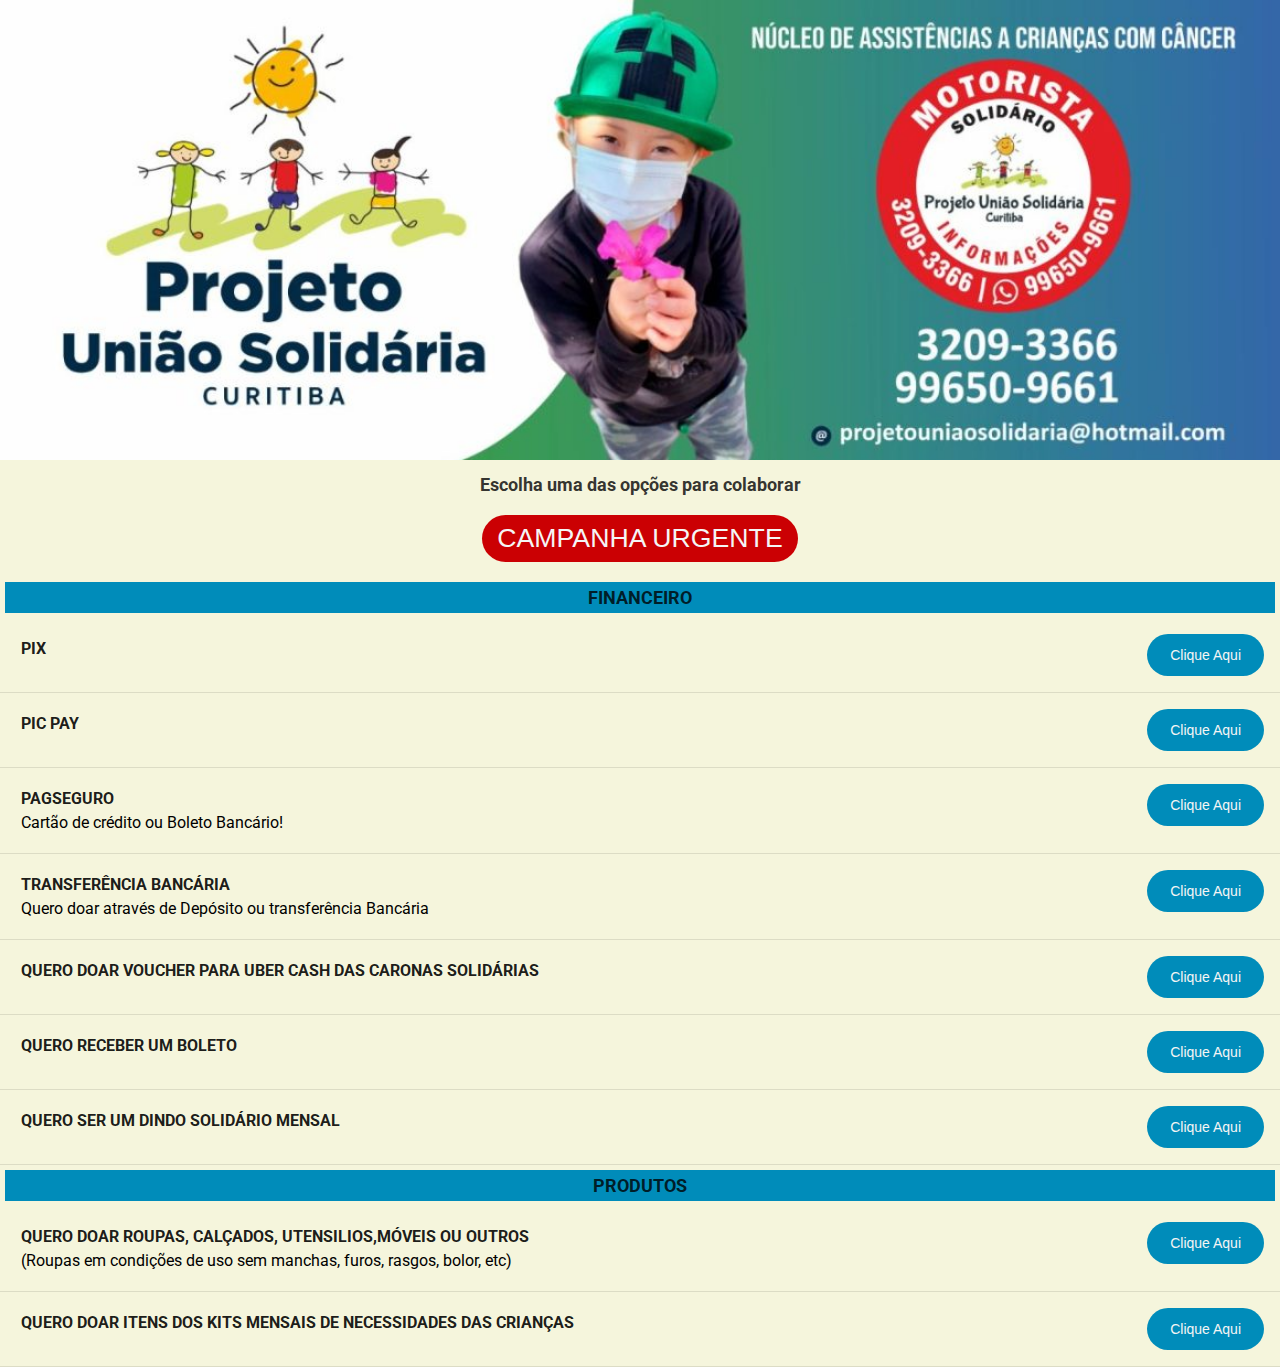
==== index.html @ 9bb56cfc "updatecampaign" ====
<!DOCTYPE html>
<html lang="pt-br">
  <head>

    <link rel="preconnect" href="https://fonts.googleapis.com"> 
    <link rel="preconnect" href="https://fonts.gstatic.com" crossorigin> 
    <link href="https://fonts.googleapis.com/css2?family=Roboto&family=Roboto+Serif:opsz,wght@8..144,700&display=swap" rel="stylesheet">
    <link href="./files/logofavifinal.jpeg" rel="shortcut icon" type="image/x-icon" />
    <meta charset="UTF-8">
    <meta name="viewport" content="width=device-width, initial-scale=1.0">
    <title>Projeto União Solidária</title>

		<link rel="stylesheet" href="./style.css">
  </head>

  <body>

    <header>
        <a href="https://uniaosolidariacuritiba.wordpress.com/" target="_blank">
      <img src="./files/logo.jpeg"></a>
      <p><strong>Escolha uma das opções para colaborar</strong></p>
    </header>

    <div class="campaignbutton">
      <button class="bcampaign">
        <a href="campaign.html" target="_blank">Campanha urgente</a>
      </button> 
    </div>

    <section class="menu">
          <h2>Financeiro</h2>

      <ul class="submenu">
            <li>
                  <div class="details">
                      <h3>PIX</h3>
                      <p>
                        
                      </p>
                  </div>
                  <button class="_link">
                      <a href="pix.html" target="_blank">Clique Aqui</a>
                  </button>                  
            </li>

            <li>
                  <div class="details">
                      <h3>pic pay</h3>
                      <p>

                      </p> 
                  </div>
                  <button class="_link">
                      <a href="https://app.picpay.com/payment?type=store&hash=Jp8SqC01WKRqRv3X" target="_blank">Clique Aqui</a>
                  </button>
            </li>

            <li>
                  <div class="details">
                      <h3>Pagseguro</h3>
                      <p>
                      Cartão de crédito ou Boleto Bancário! 
                      </p> 
                  </div>
                  <button class="_link">
                      <a href="https://pag.ae/7UnnTRsNN" target="_blank">Clique Aqui</button></a>
            <li>
                <div class="details">
                    <h3>Transferência Bancária</h3>
                    <p>
                      Quero doar através de Depósito ou transferência Bancária
                    </p> 
                </div>
                <button class="_link">
                    <a href="deposito.html" target="_blank">Clique Aqui</button></a>
            </li>
            <li>
              <div class="details">
                  <h3>Quero doar Voucher para Uber Cash das Caronas Solidárias</h3>
                  <p>

                  </p> 
              </div>
              <button class="_link">
                  <a href="https://pag.ae/7Y5Z7xrG6" target="_blank">Clique Aqui</button></a>
            </li>
            <li>
              <div class="details">
                <h3>Quero receber um boleto</h3>
                <p>

                </p> 
              </div>
                <button class="_link">
                  <a href="https://wa.link/b8mkf3" target="_blank">Clique Aqui</button></a>
                
            </li>
            <li>
              <div class="details">
                <h3>Quero ser um Dindo Solidário mensal</h3>
                <p>

                </p> 
              </div>
              <button class="_link">
                <a href="https://forms.gle/vmNHnCgBFUQXrAe69" target="_blank">Clique Aqui</button></a>
            </li>
      </ul>
    </section>

    <section class="menu">
        <h2>Produtos</h2>

      <ul class="submenu">
            <li>
              <div class="details">
                  <h3>Quero doar roupas, calçados, utensilios,móveis ou outros</h3>
                  <p>
                    (Roupas em condições de uso sem manchas, furos, rasgos, bolor, etc)
                  </p> 
              </div>
              <button class="_link">
                  <a href="https://wa.link/5piwbi" target="_blank">Clique Aqui</button></a>
            </li>

            <li>
              <div class="details">
                  <h3>Quero doar itens dos kits mensais de necessidades das crianças</h3>
                  <p>

                  </p> 
              </div>
              <button class="_link">
                  <a href="https://wa.link/s4eked" target="_blank">Clique Aqui</button></a>
            </li>
      </ul>
    </section>

  </body>
</html>
---- style.css ----
* {
  padding: 0;
  margin: 0;
}

body {
    background-color: #f5f5dc;
    font-family: 'Roboto', sans-serif;
}
header img {
    width: 100%;
}
header p {
    color: rgba(0, 0, 0, 0.8);
    text-align: center;
    font-size: 18px;
    margin: 10px;
}

/*Botão Campaign urgente*/

.campaignbutton {
 text-align: center;
 margin: 20px;

}
.campaignbutton a{
   text-decoration: none;
   text-transform: uppercase;
   font-size: 2em;
   color: whitesmoke;
   text-align: center;
   animation: animate 2s linear infinite;

 } 
  
 @keyframes animate{
   0%{
     opacity: 0;
   }
   50%{
     opacity: 1;
   }
   100%{
     opacity: 0;
   }
 }
 
.bcampaign {
padding: 8px 15px;
border-radius: 26px;
border: none;
background-color: #cb0003;

}

.bcampaign:hover {
background-color: #4CAF50; 
transition-duration: 0.4s;

}

/*Fonts*/

h1, h2, h3 {
    color: rgba(0, 0, 0, 0.9);
    text-transform: uppercase;
        
}

/*Menu principal*/
.menu h2 {
    background-color: #008CBA;
    text-align: center;
    font-size: 18px;
    margin: 5px;
    padding: 5px;
    color: rgba(0, 0, 0, 0.8) ;

}

.menu h3 {
  font-size: 16px;
  margin-bottom: 5px;
}
/* Listas*/
ul li {
    display: flex;
    justify-content: space-between;
    padding: 16px;
    border-bottom: 1px solid rgba(0, 0, 0, 0.1)

}
/* paragrafos da lista*/
.details{
  padding: 5px;

}

/*botão clique lista*/
._link {
  background-color: #008CBA; 
  border: none;
  padding: 13px 23px;
  border-radius: 26px;
  align-self: flex-start;

}
.submenu button a {
  text-decoration: none;
  font-size: 14px;
  color: whitesmoke;
  white-space: nowrap;
  
}
._link:hover {
  background-color: #4CAF50; 
  transition-duration: 0.4s;

}
/* CAMPAIGN VIDEO*/
.campaignvid {
  display: flex;
  background-color: #f5f5dc;
  flex-direction: column;

}

.campaigndescription {
  font-size: 16px;
  color: rgba(0, 0, 0, 0.9);
  padding: 16px;
 
}

/* BUTTOM CAMPAIGN*/
.buttoncampaignaj {
  text-align: center;
  margin: 20px;
 
}
 .buttoncampaignaj a{
    text-decoration: none;
    text-transform: uppercase;
    font-size: 2em;
    color: whitesmoke;
    text-align: center;
    animation: animate 2s linear infinite;
 
} 
   
  @keyframes animate{
    0%{
      opacity: 0;
    }
    50%{
      opacity: 1;
    }
    100%{
      opacity: 0;
    }
}
  
.campaignvid h2 {
  text-align: center;
  font-family:'Courier New', Courier, monospace, bold;
  font-size: 30px;
}
 .buttoncampaignaj {
 padding: 8px 15px;
 border-radius: 26px;
 border: none;
 background-color: #008CBA;
 
}
 
 .buttoncampaignaj:hover {
 background-color: #4CAF50; 
 transition-duration: 0.4s;
 
}
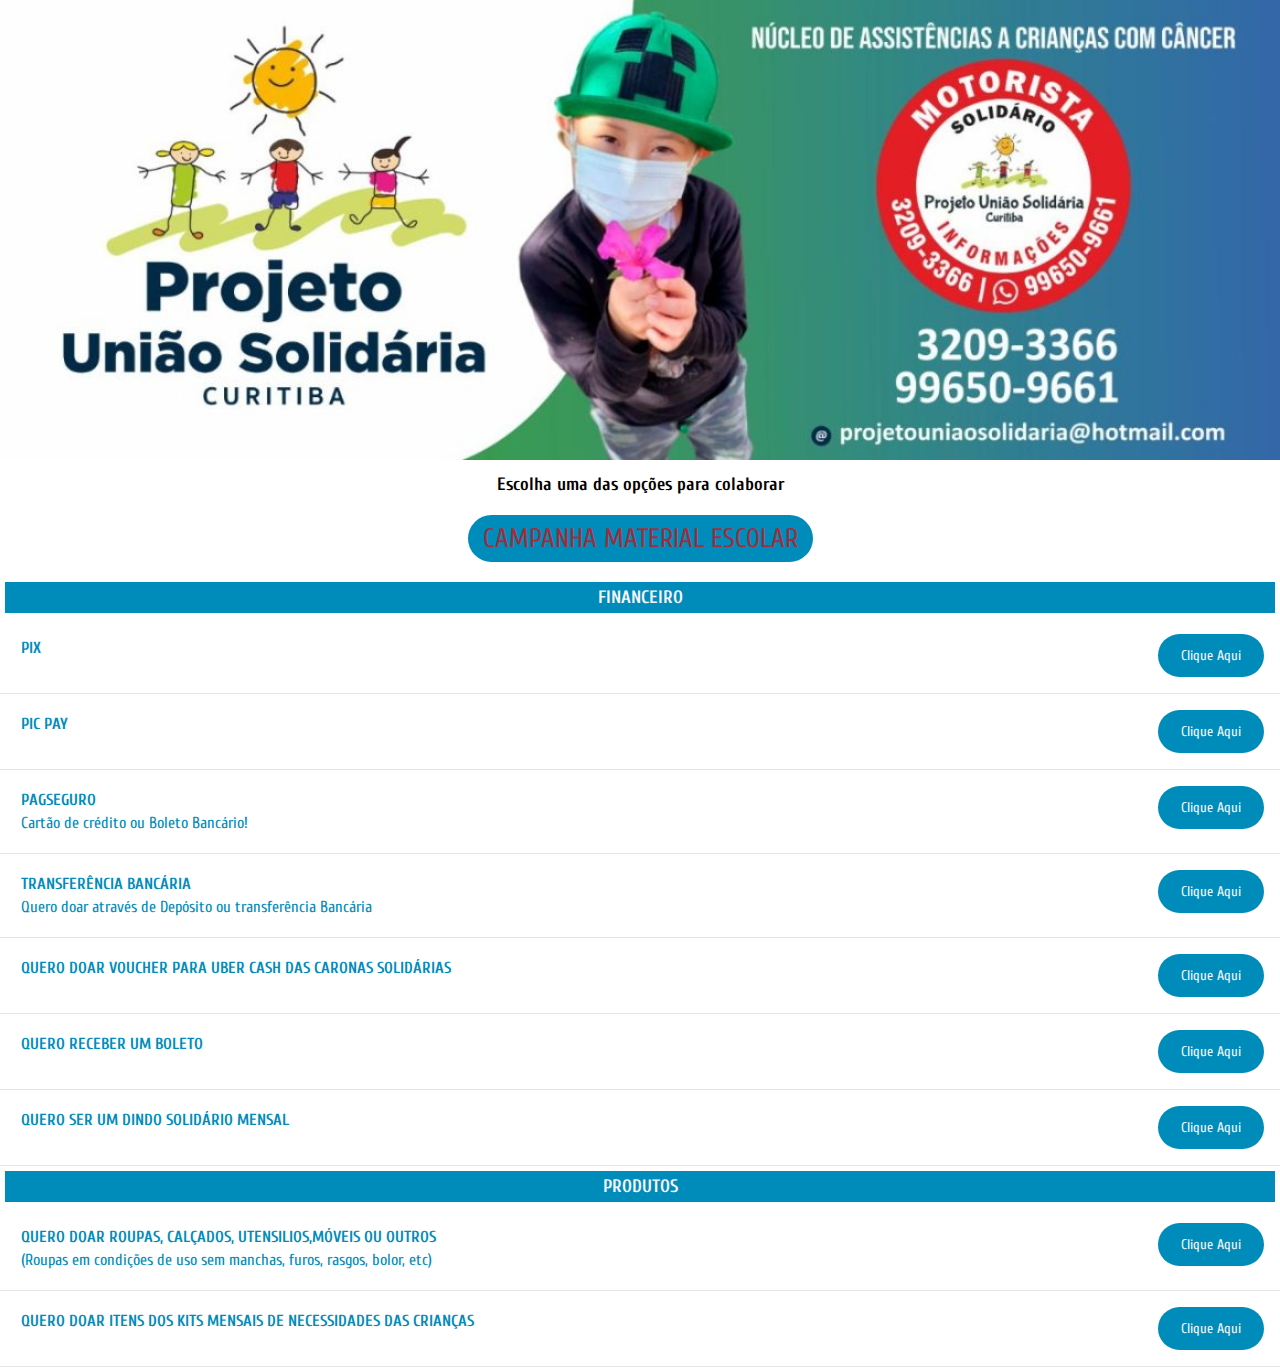
==== commit 04a33997: "update2023" ====
--- a/index.html
+++ b/index.html
@@ -1,140 +1,143 @@
 <!DOCTYPE html>
 <html lang="pt-br">
-  <head>
 
-    <link rel="preconnect" href="https://fonts.googleapis.com"> 
-    <link rel="preconnect" href="https://fonts.gstatic.com" crossorigin> 
-    <link href="https://fonts.googleapis.com/css2?family=Roboto&family=Roboto+Serif:opsz,wght@8..144,700&display=swap" rel="stylesheet">
-    <link href="./files/logofavifinal.jpeg" rel="shortcut icon" type="image/x-icon" />
-    <meta charset="UTF-8">
-    <meta name="viewport" content="width=device-width, initial-scale=1.0">
-    <title>Projeto União Solidária</title>
+<head>
 
-		<link rel="stylesheet" href="./style.css">
-  </head>
+  <link rel="preconnect" href="https://fonts.googleapis.com">
+  <link rel="preconnect" href="https://fonts.gstatic.com" crossorigin>
+  <link href="https://fonts.googleapis.com/css2?family=Roboto&family=Roboto+Serif:opsz,wght@8..144,700&display=swap"
+    rel="stylesheet">
+  <link href="./files/logofavifinal.jpeg" rel="shortcut icon" type="image/x-icon" />
+  <meta charset="UTF-8">
+  <meta name="viewport" content="width=device-width, initial-scale=1.0">
+  <title>Projeto União Solidária</title>
 
-  <body>
+  <link rel="stylesheet" href="./style.css">
+</head>
 
-    <header>
-        <a href="https://uniaosolidariacuritiba.wordpress.com/" target="_blank">
+<body>
+
+  <header>
+    <a href="https://uniaosolidariacuritiba.wordpress.com/" target="_blank">
       <img src="./files/logo.jpeg"></a>
-      <p><strong>Escolha uma das opções para colaborar</strong></p>
-    </header>
+    <p><strong>Escolha uma das opções para colaborar</strong></p>
+  </header>
 
-    <div class="campaignbutton">
-      <button class="bcampaign">
-        <a href="campaign.html" target="_blank">Campanha urgente</a>
-      </button> 
-    </div>
+<div class="campaignbutton">
+  <button class="bcampaign">
+    <a href="campaign.html" target="_blank">Campanha Material Escolar</a>
+  </button>
+</div>
 
-    <section class="menu">
-          <h2>Financeiro</h2>
+  <section class="menu">
+    <h2>Financeiro</h2>
 
-      <ul class="submenu">
-            <li>
-                  <div class="details">
-                      <h3>PIX</h3>
-                      <p>
-                        
-                      </p>
-                  </div>
-                  <button class="_link">
-                      <a href="pix.html" target="_blank">Clique Aqui</a>
-                  </button>                  
-            </li>
+    <ul class="submenu">
+      <li>
+        <div class="details">
+          <h3>PIX</h3>
+          <p>
 
-            <li>
-                  <div class="details">
-                      <h3>pic pay</h3>
-                      <p>
+          </p>
+        </div>
+        <button class="_link">
+          <a href="pix.html" target="_blank">Clique Aqui</a>
+        </button>
+      </li>
 
-                      </p> 
-                  </div>
-                  <button class="_link">
-                      <a href="https://app.picpay.com/payment?type=store&hash=Jp8SqC01WKRqRv3X" target="_blank">Clique Aqui</a>
-                  </button>
-            </li>
+      <li>
+        <div class="details">
+          <h3>pic pay</h3>
+          <p>
 
-            <li>
-                  <div class="details">
-                      <h3>Pagseguro</h3>
-                      <p>
-                      Cartão de crédito ou Boleto Bancário! 
-                      </p> 
-                  </div>
-                  <button class="_link">
-                      <a href="https://pag.ae/7UnnTRsNN" target="_blank">Clique Aqui</button></a>
-            <li>
-                <div class="details">
-                    <h3>Transferência Bancária</h3>
-                    <p>
-                      Quero doar através de Depósito ou transferência Bancária
-                    </p> 
-                </div>
-                <button class="_link">
-                    <a href="deposito.html" target="_blank">Clique Aqui</button></a>
-            </li>
-            <li>
-              <div class="details">
-                  <h3>Quero doar Voucher para Uber Cash das Caronas Solidárias</h3>
-                  <p>
+          </p>
+        </div>
+        <button class="_link">
+          <a href="https://app.picpay.com/payment?type=store&hash=Jp8SqC01WKRqRv3X" target="_blank">Clique Aqui</a>
+        </button>
+      </li>
 
-                  </p> 
-              </div>
-              <button class="_link">
-                  <a href="https://pag.ae/7Y5Z7xrG6" target="_blank">Clique Aqui</button></a>
-            </li>
-            <li>
-              <div class="details">
-                <h3>Quero receber um boleto</h3>
-                <p>
+      <li>
+        <div class="details">
+          <h3>Pagseguro</h3>
+          <p>
+            Cartão de crédito ou Boleto Bancário!
+          </p>
+        </div>
+        <button class="_link">
+          <a href="https://pag.ae/7UnnTRsNN" target="_blank">Clique Aqui</button></a>
+      <li>
+        <div class="details">
+          <h3>Transferência Bancária</h3>
+          <p>
+            Quero doar através de Depósito ou transferência Bancária
+          </p>
+        </div>
+        <button class="_link">
+          <a href="deposito.html" target="_blank">Clique Aqui</button></a>
+      </li>
+      <li>
+        <div class="details">
+          <h3>Quero doar Voucher para Uber Cash das Caronas Solidárias</h3>
+          <p>
 
-                </p> 
-              </div>
-                <button class="_link">
-                  <a href="https://wa.link/b8mkf3" target="_blank">Clique Aqui</button></a>
-                
-            </li>
-            <li>
-              <div class="details">
-                <h3>Quero ser um Dindo Solidário mensal</h3>
-                <p>
+          </p>
+        </div>
+        <button class="_link">
+          <a href="https://pag.ae/7Y5Z7xrG6" target="_blank">Clique Aqui</button></a>
+      </li>
+      <li>
+        <div class="details">
+          <h3>Quero receber um boleto</h3>
+          <p>
 
-                </p> 
-              </div>
-              <button class="_link">
-                <a href="https://forms.gle/vmNHnCgBFUQXrAe69" target="_blank">Clique Aqui</button></a>
-            </li>
-      </ul>
-    </section>
+          </p>
+        </div>
+        <button class="_link">
+          <a href="https://wa.link/b8mkf3" target="_blank">Clique Aqui</button></a>
 
-    <section class="menu">
-        <h2>Produtos</h2>
+      </li>
+      <li>
+        <div class="details">
+          <h3>Quero ser um Dindo Solidário mensal</h3>
+          <p>
 
-      <ul class="submenu">
-            <li>
-              <div class="details">
-                  <h3>Quero doar roupas, calçados, utensilios,móveis ou outros</h3>
-                  <p>
-                    (Roupas em condições de uso sem manchas, furos, rasgos, bolor, etc)
-                  </p> 
-              </div>
-              <button class="_link">
-                  <a href="https://wa.link/5piwbi" target="_blank">Clique Aqui</button></a>
-            </li>
+          </p>
+        </div>
+        <button class="_link">
+          <a href="https://forms.gle/vmNHnCgBFUQXrAe69" target="_blank">Clique Aqui</button></a>
+      </li>
+    </ul>
+  </section>
 
-            <li>
-              <div class="details">
-                  <h3>Quero doar itens dos kits mensais de necessidades das crianças</h3>
-                  <p>
+  <section class="menu">
+    <h2>Produtos</h2>
 
-                  </p> 
-              </div>
-              <button class="_link">
-                  <a href="https://wa.link/s4eked" target="_blank">Clique Aqui</button></a>
-            </li>
-      </ul>
-    </section>
+    <ul class="submenu">
+      <li>
+        <div class="details">
+          <h3>Quero doar roupas, calçados, utensilios,móveis ou outros</h3>
+          <p>
+            (Roupas em condições de uso sem manchas, furos, rasgos, bolor, etc)
+          </p>
+        </div>
+        <button class="_link">
+          <a href="https://wa.link/5piwbi" target="_blank">Clique Aqui</button></a>
+      </li>
 
-  </body>
+      <li>
+        <div class="details">
+          <h3>Quero doar itens dos kits mensais de necessidades das crianças</h3>
+          <p>
+
+          </p>
+        </div>
+        <button class="_link">
+          <a href="https://wa.link/s4eked" target="_blank">Clique Aqui</button></a>
+      </li>
+    </ul>
+  </section>
+
+</body>
+
 </html>--- a/style.css
+++ b/style.css
@@ -1,183 +1,196 @@
+@import url('https://fonts.googleapis.com/css2?family=Courgette&display=swap');
+@import url('https://fonts.googleapis.com/css2?family=Indie+Flower&display=swap');
+@import url('https://fonts.googleapis.com/css2?family=Cuprum:wght@500&display=swap');
 * {
   padding: 0;
   margin: 0;
 }
+@keyframes animate {
+  0% {
+    opacity: 0;
+  }
+
+  50% {
+    opacity: 1;
+  }
+
+  100% {
+    opacity: 0;
+  }
+}
 
 body {
-    background-color: #f5f5dc;
-    font-family: 'Roboto', sans-serif;
+  /*  background-color: #f5f5dc;*/
+  background-repeat: no-repeat;
+  background-size: cover;
+  width: 100%;
 }
+
 header img {
-    width: 100%;
+  width: 100%;
 }
+
 header p {
-    color: rgba(0, 0, 0, 0.8);
-    text-align: center;
-    font-size: 18px;
-    margin: 10px;
+  color: black;
+  text-align: center;
+  font-size: 18px;
+  margin: 10px;
+  font-family: 'Cuprum', sans-serif;
 }
 
 /*Botão Campaign urgente*/
 
 .campaignbutton {
- text-align: center;
- margin: 20px;
+  text-align: center;
+  margin: 20px;
+}
 
+.campaignbutton a {
+  text-decoration: none;
+  text-transform: uppercase;
+  font-size: 2em;
+  color: rgba(219, 10, 10, 0.73);
+  text-align: center;
+  animation: animate 2s linear infinite;
+  font-family: 'Cuprum', sans-serif;
 }
-.campaignbutton a{
-   text-decoration: none;
-   text-transform: uppercase;
-   font-size: 2em;
-   color: whitesmoke;
-   text-align: center;
-   animation: animate 2s linear infinite;
 
- } 
-  
- @keyframes animate{
-   0%{
-     opacity: 0;
-   }
-   50%{
-     opacity: 1;
-   }
-   100%{
-     opacity: 0;
-   }
- }
- 
 .bcampaign {
-padding: 8px 15px;
-border-radius: 26px;
-border: none;
-background-color: #cb0003;
-
+  padding: 8px 15px;
+  border-radius: 26px;
+  border: none;
+  background-color: #008cba;
 }
 
 .bcampaign:hover {
-background-color: #4CAF50; 
-transition-duration: 0.4s;
-
+  background-color: #cbf305;
+  transition-duration: 0.4s;
 }
 
 /*Fonts*/
 
-h1, h2, h3 {
-    color: rgba(0, 0, 0, 0.9);
-    text-transform: uppercase;
-        
+h1,
+h2,
+h3 {
+  color: #008cba;
+  text-transform: uppercase;
+  font-family: 'Cuprum', sans-serif;
 }
 
 /*Menu principal*/
 .menu h2 {
-    background-color: #008CBA;
-    text-align: center;
-    font-size: 18px;
-    margin: 5px;
-    padding: 5px;
-    color: rgba(0, 0, 0, 0.8) ;
-
+  background-color: #008cba;
+  text-align: center;
+  font-size: 18px;
+  margin: 5px;
+  padding: 5px;
+  color: whitesmoke;
+  font-family: 'Cuprum', sans-serif;
 }
 
 .menu h3 {
   font-size: 16px;
   margin-bottom: 5px;
+  font-family: 'Cuprum', sans-serif;
 }
+
 /* Listas*/
 ul li {
-    display: flex;
-    justify-content: space-between;
-    padding: 16px;
-    border-bottom: 1px solid rgba(0, 0, 0, 0.1)
+  display: flex;
+  justify-content: space-between;
+  padding: 16px;
+  border-bottom: 1px solid rgba(0, 0, 0, 0.1);
+}
 
-}
 /* paragrafos da lista*/
-.details{
+.details {
   padding: 5px;
-
+  color: #008cba;
+  font-family: 'Cuprum', sans-serif;
 }
 
 /*botão clique lista*/
 ._link {
-  background-color: #008CBA; 
+  background-color: #008cba;
   border: none;
   padding: 13px 23px;
   border-radius: 26px;
   align-self: flex-start;
+}
 
-}
 .submenu button a {
   text-decoration: none;
   font-size: 14px;
   color: whitesmoke;
   white-space: nowrap;
-  
+  font-family: 'Cuprum', sans-serif;
 }
+
 ._link:hover {
-  background-color: #4CAF50; 
+  background-color: #cbf305;
   transition-duration: 0.4s;
+}
 
-}
-/* CAMPAIGN VIDEO*/
+/* CAMPAIGN*/
+
 .campaignvid {
   display: flex;
-  background-color: #f5f5dc;
   flex-direction: column;
+  align-items: center;
+}
 
+.buttoncampaignaj {
+  padding: 8px 15px;
+  border-radius: 26px;
+  border: none;
+  background-color: #008cba;
+  margin: 20px;
+}
+
+.buttoncampaignaj a {
+  text-decoration: none;
+  text-transform: uppercase;
+  font-size: 2em;
+  color: whitesmoke;
+  animation: animate 3s linear infinite;
+}
+
+.buttoncampaignaj:hover {
+  background-color: #008cba;
+  transition-duration: 0.4s;
+}
+
+.titlecampaing {
+  text-align: center;
+  color: rgba(0, 0, 0, 0.9);
 }
 
 .campaigndescription {
   font-size: 16px;
-  color: rgba(0, 0, 0, 0.9);
+  color: rgba(0, 0, 0, 0.8);
   padding: 16px;
- 
+  text-align: center;
+  justify-content: space-between;
 }
-
-/* BUTTOM CAMPAIGN*/
-.buttoncampaignaj {
+.botaocomprov {
+  background-color: #008cba;
+  border: none;
+  padding: 13px 23px;
+  border-radius: 26px;
+}
+.botaocomprov:hover {
+  background-color: #cbf305;
+  transition-duration: 0.4s;
+}
+.botaocomprov a {
+  text-decoration: none;
+  font-size: 14px;
+  color: whitesmoke;
+  white-space: nowrap;
+  font-family: 'Cuprum', sans-serif;
+}
+._pix {
+  color: black;
+  padding: 20px;
   text-align: center;
-  margin: 20px;
- 
 }
- .buttoncampaignaj a{
-    text-decoration: none;
-    text-transform: uppercase;
-    font-size: 2em;
-    color: whitesmoke;
-    text-align: center;
-    animation: animate 2s linear infinite;
- 
-} 
-   
-  @keyframes animate{
-    0%{
-      opacity: 0;
-    }
-    50%{
-      opacity: 1;
-    }
-    100%{
-      opacity: 0;
-    }
-}
-  
-.campaignvid h2 {
-  text-align: center;
-  font-family:'Courier New', Courier, monospace, bold;
-  font-size: 30px;
-}
- .buttoncampaignaj {
- padding: 8px 15px;
- border-radius: 26px;
- border: none;
- background-color: #008CBA;
- 
-}
- 
- .buttoncampaignaj:hover {
- background-color: #4CAF50; 
- transition-duration: 0.4s;
- 
-}
-
-
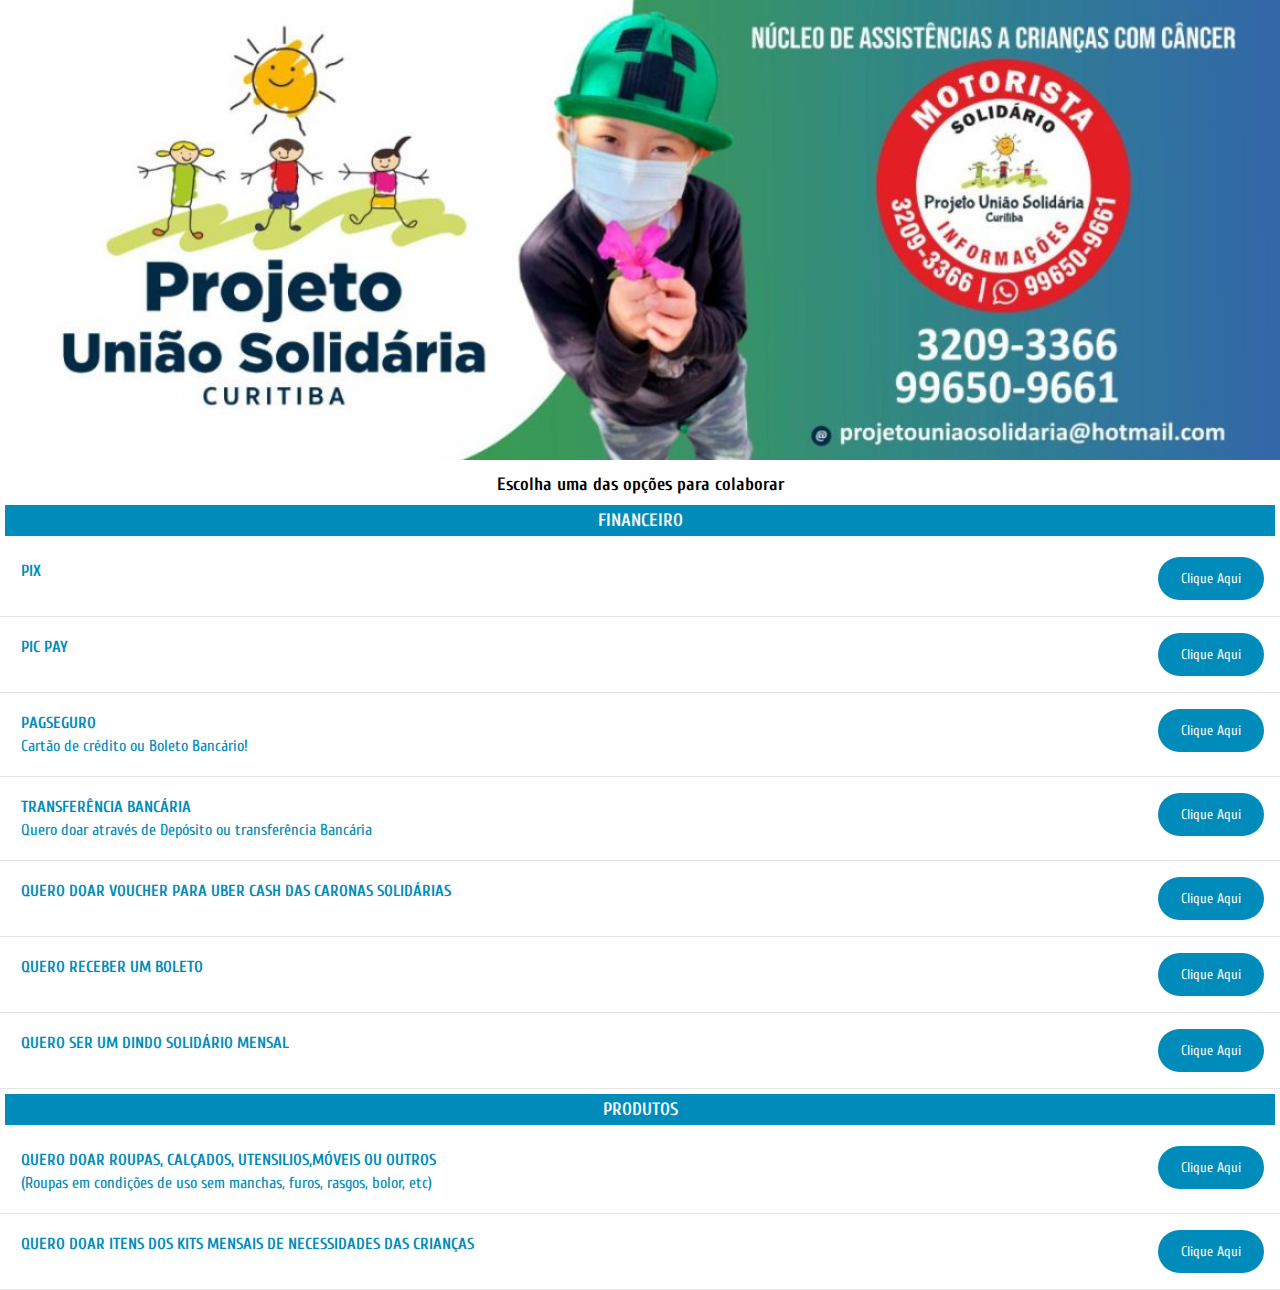
==== commit b5f38075: "atualizacaodindo" ====
--- a/index.html
+++ b/index.html
@@ -22,12 +22,6 @@
       <img src="./files/logo.jpeg"></a>
     <p><strong>Escolha uma das opções para colaborar</strong></p>
   </header>
-
-<div class="campaignbutton">
-  <button class="bcampaign">
-    <a href="campaign.html" target="_blank">Campanha Material Escolar</a>
-  </button>
-</div>
 
   <section class="menu">
     <h2>Financeiro</h2>
@@ -105,7 +99,7 @@
           </p>
         </div>
         <button class="_link">
-          <a href="https://forms.gle/vmNHnCgBFUQXrAe69" target="_blank">Clique Aqui</button></a>
+          <a href="https://forms.gle/PF1Y8zQdhy3Cw4Wv6" target="_blank">Clique Aqui</button></a>
       </li>
     </ul>
   </section>
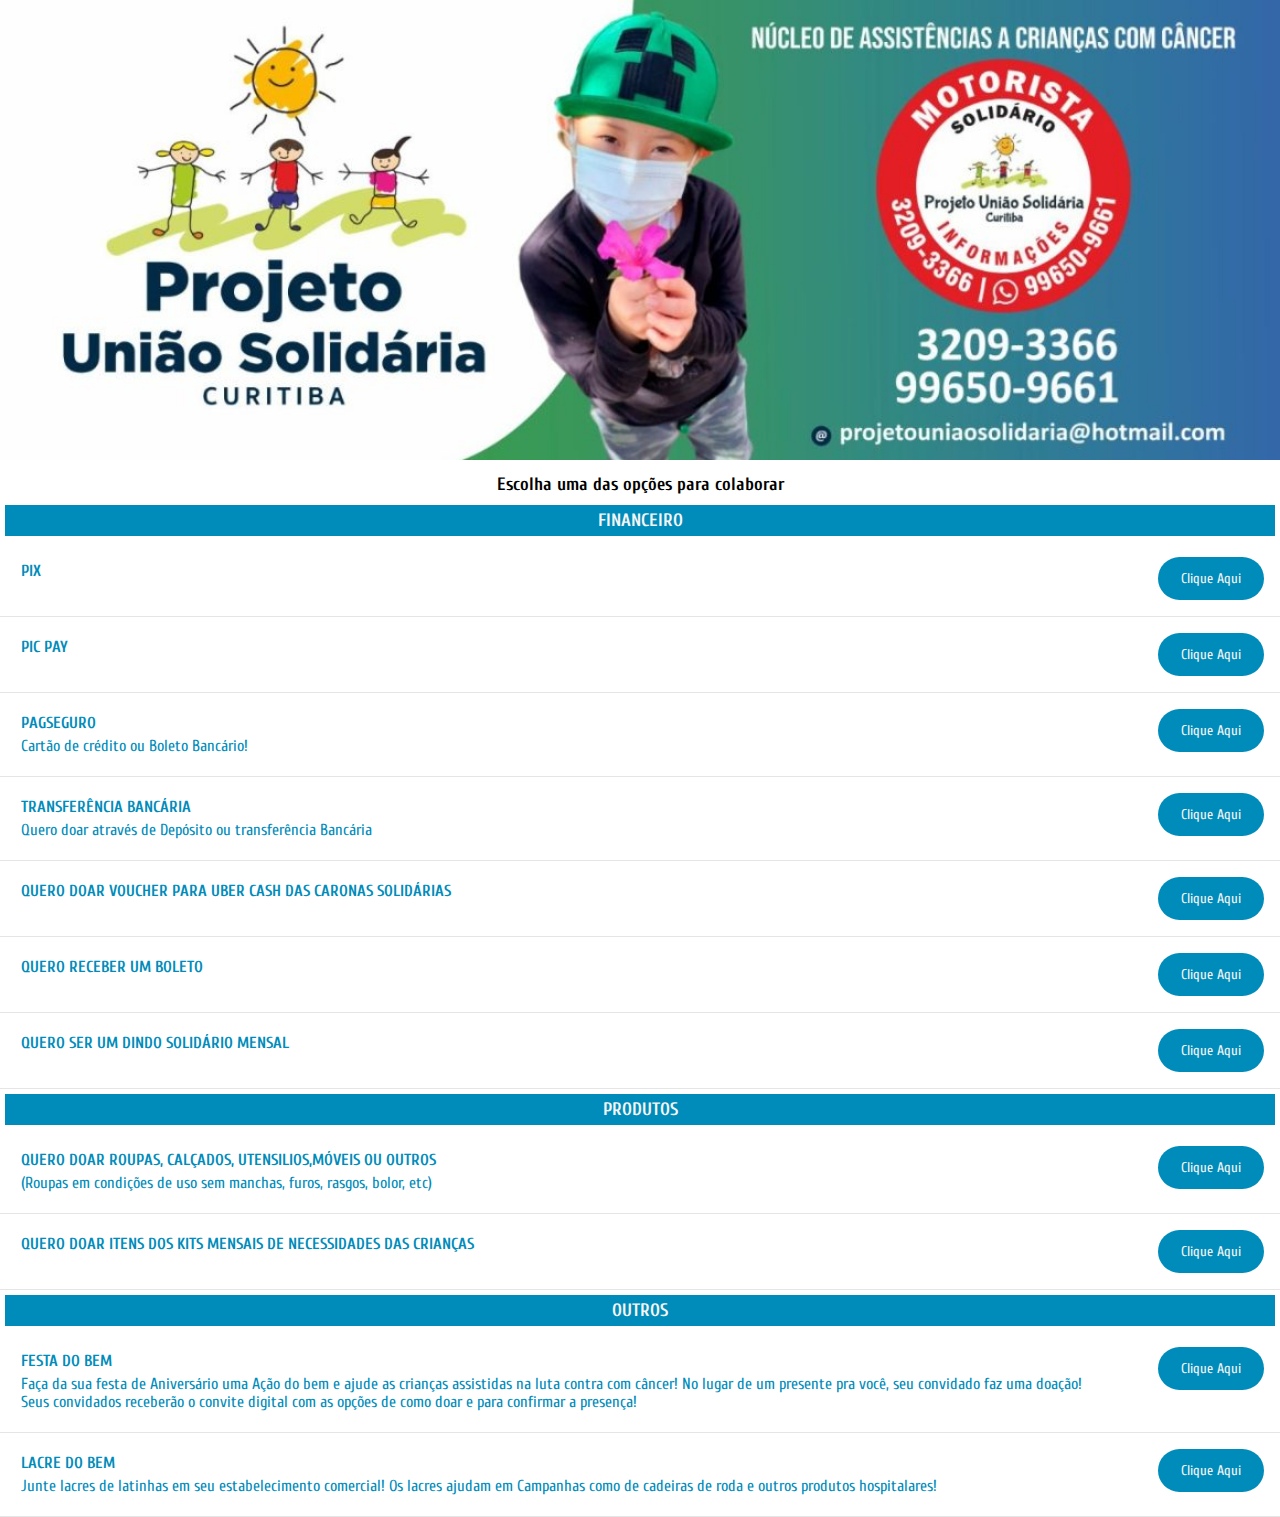
==== commit 9ff65739: "atualizaroutros" ====
--- a/index.html
+++ b/index.html
@@ -131,6 +131,33 @@
       </li>
     </ul>
   </section>
+  <section class="menu">
+    <h2>Outros</h2>
+
+    <ul class="submenu">
+      <li>
+        <div class="details">
+          <h3>FESTA DO BEM</h3>
+          <p>
+            Faça da sua festa de Aniversário uma Ação do bem e ajude as crianças assistidas na luta contra com câncer! No lugar de um presente pra você, seu convidado faz uma doação! <br>Seus convidados receberão o convite digital com as opções de como doar e para confirmar a presença!
+          </p>
+        </div>
+        <button class="_link">
+          <a href="https://wa.link/vqloq9" target="_blank">Clique Aqui</button></a>
+      </li>
+
+      <li>
+        <div class="details">
+          <h3>LACRE DO BEM</h3>
+          <p>
+            Junte lacres de latinhas em seu estabelecimento comercial! Os lacres ajudam em Campanhas como de cadeiras de roda e outros produtos hospitalares!
+          </p>
+        </div>
+        <button class="_link">
+          <a href="https://wa.link/007w19" target="_blank">Clique Aqui</button></a>
+      </li>
+    </ul>
+  </section>
 
 </body>
 
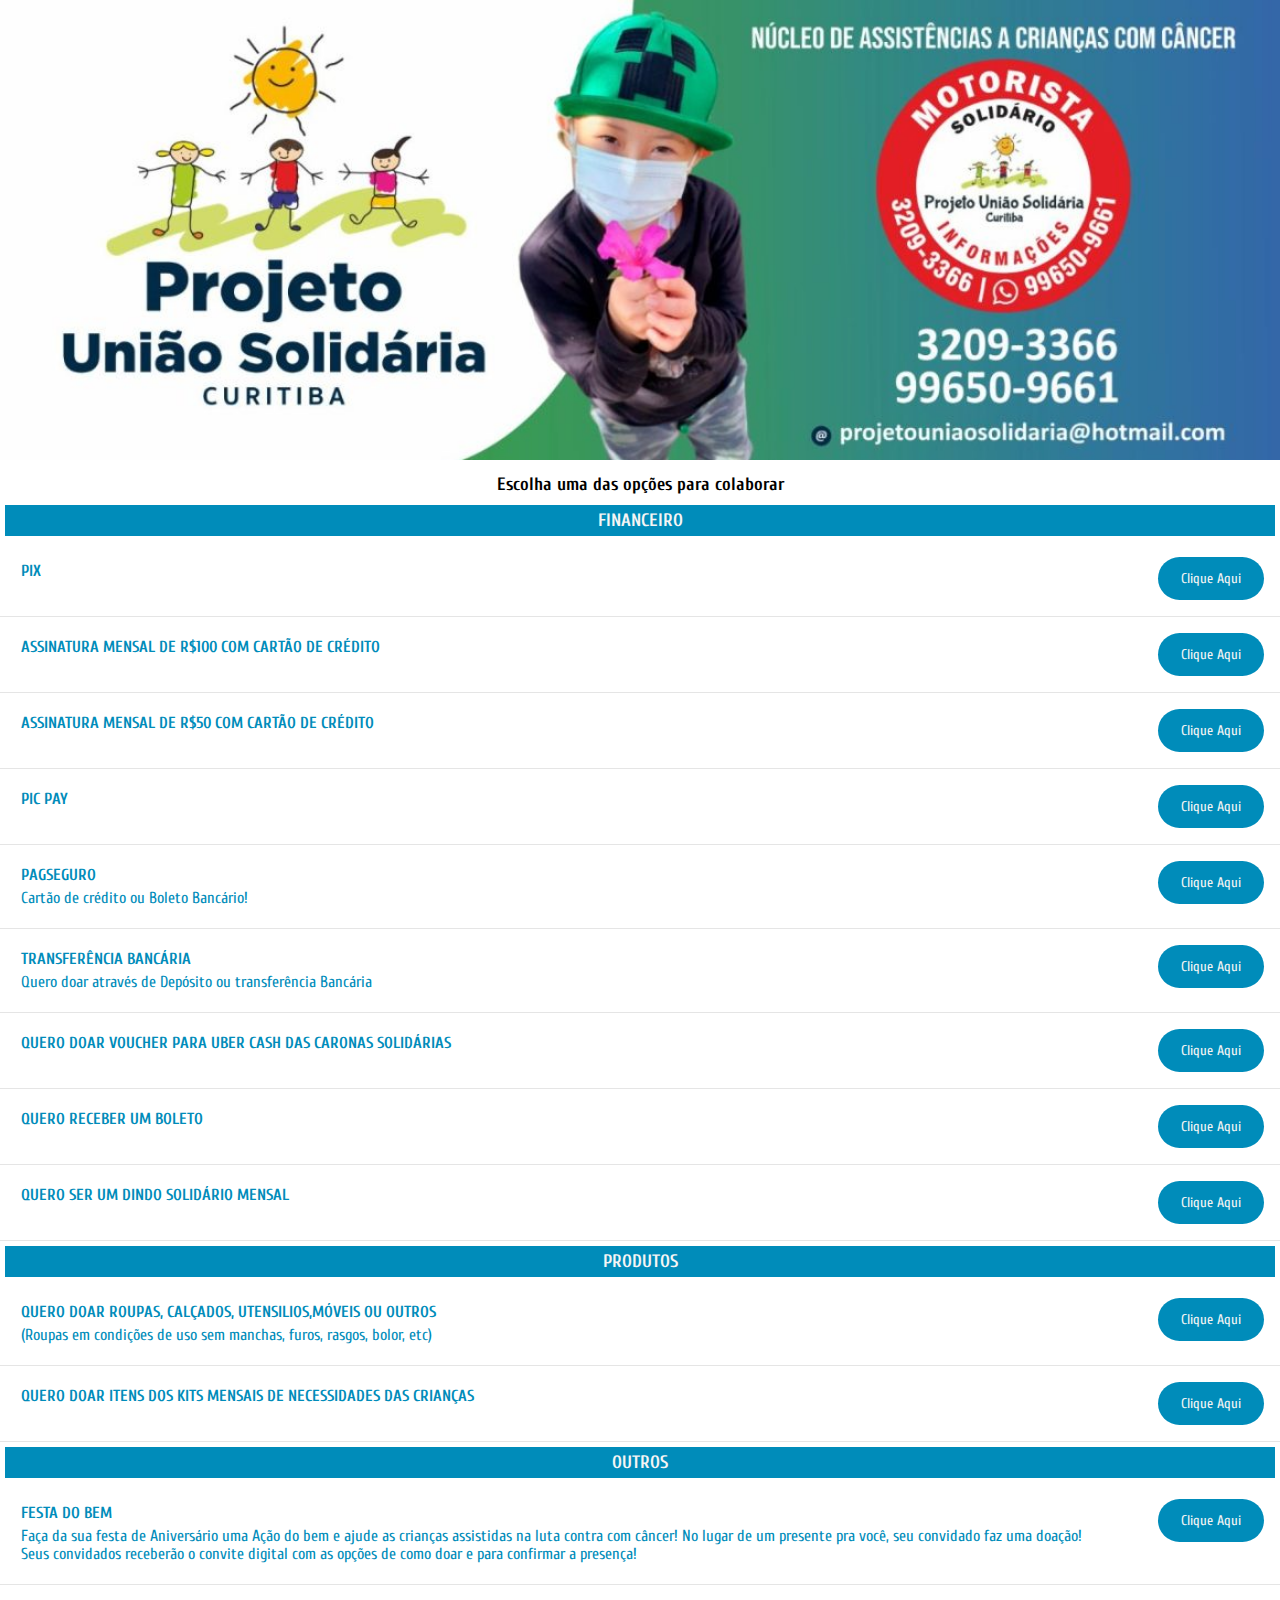
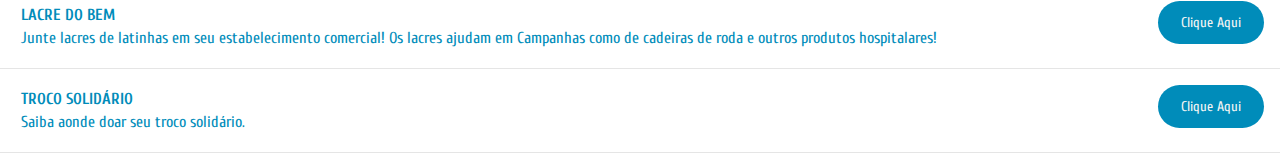
==== commit e40bed61: "updateqr" ====
--- a/index.html
+++ b/index.html
@@ -1,164 +1,198 @@
 <!DOCTYPE html>
 <html lang="pt-br">
+  <head>
+    <link rel="preconnect" href="https://fonts.googleapis.com" />
+    <link rel="preconnect" href="https://fonts.gstatic.com" crossorigin />
+    <link
+      href="https://fonts.googleapis.com/css2?family=Roboto&family=Roboto+Serif:opsz,wght@8..144,700&display=swap"
+      rel="stylesheet"
+    />
+    <link
+      href="./files/logofavifinal.jpeg"
+      rel="shortcut icon"
+      type="image/x-icon"
+    />
+    <meta charset="UTF-8" />
+    <meta name="viewport" content="width=device-width, initial-scale=1.0" />
+    <title>Projeto União Solidária</title>
 
-<head>
+    <link rel="stylesheet" href="./style.css" />
+  </head>
 
-  <link rel="preconnect" href="https://fonts.googleapis.com">
-  <link rel="preconnect" href="https://fonts.gstatic.com" crossorigin>
-  <link href="https://fonts.googleapis.com/css2?family=Roboto&family=Roboto+Serif:opsz,wght@8..144,700&display=swap"
-    rel="stylesheet">
-  <link href="./files/logofavifinal.jpeg" rel="shortcut icon" type="image/x-icon" />
-  <meta charset="UTF-8">
-  <meta name="viewport" content="width=device-width, initial-scale=1.0">
-  <title>Projeto União Solidária</title>
+  <body>
+    <header>
+      <a href="https://uniaosolidariacuritiba.wordpress.com/" target="_blank">
+        <img src="./files/logo.jpeg"
+      /></a>
+      <p><strong>Escolha uma das opções para colaborar</strong></p>
+    </header>
 
-  <link rel="stylesheet" href="./style.css">
-</head>
+    <section class="menu">
+      <h2>Financeiro</h2>
 
-<body>
+      <ul class="submenu">
+        <li>
+          <div class="details">
+            <h3>PIX</h3>
+            <p></p>
+          </div>
+          <button class="_link">
+            <a href="pix.html" target="_blank">Clique Aqui</a>
+          </button>
+        </li>
+        <li>
+          <div class="details">
+            <h3>Assinatura Mensal de R$100 com Cartão de Crédito</h3>
+            <p></p>
+          </div>
+          <button class="_link">
+            <a href="http://pag.ae/7Zi6H4XKu" target="_blank">Clique Aqui</a>
+          </button>
+        </li>
+        <li>
+          <div class="details">
+            <h3>Assinatura Mensal de R$50 com Cartão de Crédito</h3>
+            <p></p>
+          </div>
+          <button class="_link">
+            <a href="http://pag.ae/7Zi6qsYEr" target="_blank">Clique Aqui</a>
+          </button>
+        </li>
+        <li>
+          <div class="details">
+            <h3>pic pay</h3>
+            <p></p>
+          </div>
+          <button class="_link">
+            <a
+              href="https://app.picpay.com/payment?type=store&hash=Jp8SqC01WKRqRv3X"
+              target="_blank"
+              >Clique Aqui</a
+            >
+          </button>
+        </li>
+        <li>
+          <div class="details">
+            <h3>Pagseguro</h3>
+            <p>Cartão de crédito ou Boleto Bancário!</p>
+          </div>
+          <button class="_link">
+            <a href="https://pag.ae/7UnnTRsNN" target="_blank">Clique Aqui</a>
+          </button>
+        </li>
 
-  <header>
-    <a href="https://uniaosolidariacuritiba.wordpress.com/" target="_blank">
-      <img src="./files/logo.jpeg"></a>
-    <p><strong>Escolha uma das opções para colaborar</strong></p>
-  </header>
+        <li>
+          <div class="details">
+            <h3>Transferência Bancária</h3>
+            <p>Quero doar através de Depósito ou transferência Bancária</p>
+          </div>
+          <button class="_link">
+            <a href="deposito.html" target="_blank">Clique Aqui</a>
+          </button>
+        </li>
+        <li>
+          <div class="details">
+            <h3>Quero doar Voucher para Uber Cash das Caronas Solidárias</h3>
+            <p></p>
+          </div>
+          <button class="_link">
+            <a href="https://pag.ae/7Y5Z7xrG6" target="_blank">Clique Aqui</a>
+          </button>
+        </li>
+        <li>
+          <div class="details">
+            <h3>Quero receber um boleto</h3>
+            <p></p>
+          </div>
+          <button class="_link">
+            <a href="https://wa.link/b8mkf3" target="_blank">Clique Aqui</a>
+          </button>
+        </li>
+        <li>
+          <div class="details">
+            <h3>Quero ser um Dindo Solidário mensal</h3>
+            <p></p>
+          </div>
+          <button class="_link">
+            <a href="https://forms.gle/PF1Y8zQdhy3Cw4Wv6" target="_blank"
+              >Clique Aqui</a
+            >
+          </button>
+        </li>
+      </ul>
+    </section>
 
-  <section class="menu">
-    <h2>Financeiro</h2>
+    <section class="menu">
+      <h2>Produtos</h2>
 
-    <ul class="submenu">
-      <li>
-        <div class="details">
-          <h3>PIX</h3>
-          <p>
+      <ul class="submenu">
+        <li>
+          <div class="details">
+            <h3>Quero doar roupas, calçados, utensilios,móveis ou outros</h3>
+            <p>
+              (Roupas em condições de uso sem manchas, furos, rasgos, bolor,
+              etc)
+            </p>
+          </div>
+          <button class="_link">
+            <a href="https://wa.link/5piwbi" target="_blank">Clique Aqui</a>
+          </button>
+        </li>
+        <li>
+          <div class="details">
+            <h3>
+              Quero doar itens dos kits mensais de necessidades das crianças
+            </h3>
+            <p></p>
+          </div>
+          <button class="_link">
+            <a href="https://wa.link/s4eked" target="_blank">Clique Aqui</a>
+          </button>
+        </li>
+      </ul>
+    </section>
+    <section class="menu">
+      <h2>Outros</h2>
 
-          </p>
-        </div>
-        <button class="_link">
-          <a href="pix.html" target="_blank">Clique Aqui</a>
-        </button>
-      </li>
-
-      <li>
-        <div class="details">
-          <h3>pic pay</h3>
-          <p>
-
-          </p>
-        </div>
-        <button class="_link">
-          <a href="https://app.picpay.com/payment?type=store&hash=Jp8SqC01WKRqRv3X" target="_blank">Clique Aqui</a>
-        </button>
-      </li>
-
-      <li>
-        <div class="details">
-          <h3>Pagseguro</h3>
-          <p>
-            Cartão de crédito ou Boleto Bancário!
-          </p>
-        </div>
-        <button class="_link">
-          <a href="https://pag.ae/7UnnTRsNN" target="_blank">Clique Aqui</button></a>
-      <li>
-        <div class="details">
-          <h3>Transferência Bancária</h3>
-          <p>
-            Quero doar através de Depósito ou transferência Bancária
-          </p>
-        </div>
-        <button class="_link">
-          <a href="deposito.html" target="_blank">Clique Aqui</button></a>
-      </li>
-      <li>
-        <div class="details">
-          <h3>Quero doar Voucher para Uber Cash das Caronas Solidárias</h3>
-          <p>
-
-          </p>
-        </div>
-        <button class="_link">
-          <a href="https://pag.ae/7Y5Z7xrG6" target="_blank">Clique Aqui</button></a>
-      </li>
-      <li>
-        <div class="details">
-          <h3>Quero receber um boleto</h3>
-          <p>
-
-          </p>
-        </div>
-        <button class="_link">
-          <a href="https://wa.link/b8mkf3" target="_blank">Clique Aqui</button></a>
-
-      </li>
-      <li>
-        <div class="details">
-          <h3>Quero ser um Dindo Solidário mensal</h3>
-          <p>
-
-          </p>
-        </div>
-        <button class="_link">
-          <a href="https://forms.gle/PF1Y8zQdhy3Cw4Wv6" target="_blank">Clique Aqui</button></a>
-      </li>
-    </ul>
-  </section>
-
-  <section class="menu">
-    <h2>Produtos</h2>
-
-    <ul class="submenu">
-      <li>
-        <div class="details">
-          <h3>Quero doar roupas, calçados, utensilios,móveis ou outros</h3>
-          <p>
-            (Roupas em condições de uso sem manchas, furos, rasgos, bolor, etc)
-          </p>
-        </div>
-        <button class="_link">
-          <a href="https://wa.link/5piwbi" target="_blank">Clique Aqui</button></a>
-      </li>
-
-      <li>
-        <div class="details">
-          <h3>Quero doar itens dos kits mensais de necessidades das crianças</h3>
-          <p>
-
-          </p>
-        </div>
-        <button class="_link">
-          <a href="https://wa.link/s4eked" target="_blank">Clique Aqui</button></a>
-      </li>
-    </ul>
-  </section>
-  <section class="menu">
-    <h2>Outros</h2>
-
-    <ul class="submenu">
-      <li>
-        <div class="details">
-          <h3>FESTA DO BEM</h3>
-          <p>
-            Faça da sua festa de Aniversário uma Ação do bem e ajude as crianças assistidas na luta contra com câncer! No lugar de um presente pra você, seu convidado faz uma doação! <br>Seus convidados receberão o convite digital com as opções de como doar e para confirmar a presença!
-          </p>
-        </div>
-        <button class="_link">
-          <a href="https://wa.link/vqloq9" target="_blank">Clique Aqui</button></a>
-      </li>
-
-      <li>
-        <div class="details">
-          <h3>LACRE DO BEM</h3>
-          <p>
-            Junte lacres de latinhas em seu estabelecimento comercial! Os lacres ajudam em Campanhas como de cadeiras de roda e outros produtos hospitalares!
-          </p>
-        </div>
-        <button class="_link">
-          <a href="https://wa.link/007w19" target="_blank">Clique Aqui</button></a>
-      </li>
-    </ul>
-  </section>
-
-</body>
-
-</html>+      <ul class="submenu">
+        <li>
+          <div class="details">
+            <h3>FESTA DO BEM</h3>
+            <p>
+              Faça da sua festa de Aniversário uma Ação do bem e ajude as
+              crianças assistidas na luta contra com câncer! No lugar de um
+              presente pra você, seu convidado faz uma doação! <br />Seus
+              convidados receberão o convite digital com as opções de como doar
+              e para confirmar a presença!
+            </p>
+          </div>
+          <button class="_link">
+            <a href="https://wa.link/y2wgc7" target="_blank">Clique Aqui</a>
+          </button>
+        </li>
+        <li>
+          <div class="details">
+            <h3>LACRE DO BEM</h3>
+            <p>
+              Junte lacres de latinhas em seu estabelecimento comercial! Os
+              lacres ajudam em Campanhas como de cadeiras de roda e outros
+              produtos hospitalares!
+            </p>
+          </div>
+          <button class="_link">
+            <a href="https://wa.link/yg2gyl" target="_blank">Clique Aqui</a>
+          </button>
+        </li>
+        <li>
+          <div class="details">
+            <h3>Troco Solidário</h3>
+            <p>Saiba aonde doar seu troco solidário.</p>
+          </div>
+          <button class="_link">
+            <a href="trocosolidario.html" target="_blank">Clique Aqui</a>
+          </button>
+        </li>
+      </ul>
+    </section>
+  </body>
+</html>
--- a/style.css
+++ b/style.css
@@ -77,7 +77,8 @@
   font-family: 'Cuprum', sans-serif;
 }
 
-/*Menu principal*/
+/* Menu principal */
+
 .menu h2 {
   background-color: #008cba;
   text-align: center;
@@ -156,7 +157,7 @@
 }
 
 .buttoncampaignaj:hover {
-  background-color: #008cba;
+  background-color: #4caf50;
   transition-duration: 0.4s;
 }
 
@@ -172,8 +173,9 @@
   text-align: center;
   justify-content: space-between;
 }
+
 .botaocomprov {
-  background-color: #008cba;
+  background-color: #4caf50;
   border: none;
   padding: 13px 23px;
   border-radius: 26px;
@@ -189,8 +191,34 @@
   white-space: nowrap;
   font-family: 'Cuprum', sans-serif;
 }
+/* PIX ONG  */
 ._pix {
   color: black;
   padding: 20px;
   text-align: center;
 }
+.qrcodepixong {
+  display: flex;
+  flex-direction: column;
+  align-items: center;
+  background-color: whitesmoke;
+}
+.qrcodepixong img {
+  max-width: -webkit-fill-available;
+}
+/* TROCO SOLIDÁRIO */
+
+div.trocorockn {
+  display: flex;
+  flex-direction: column;
+  align-items: center;
+  background-color: whitesmoke;
+}
+.trocorockn img {
+  max-width: -webkit-fill-available;
+}
+.ultroco li {
+  text-align: center;
+  font-family: 'Cuprum', sans-serif;
+  color: #008cba;
+}
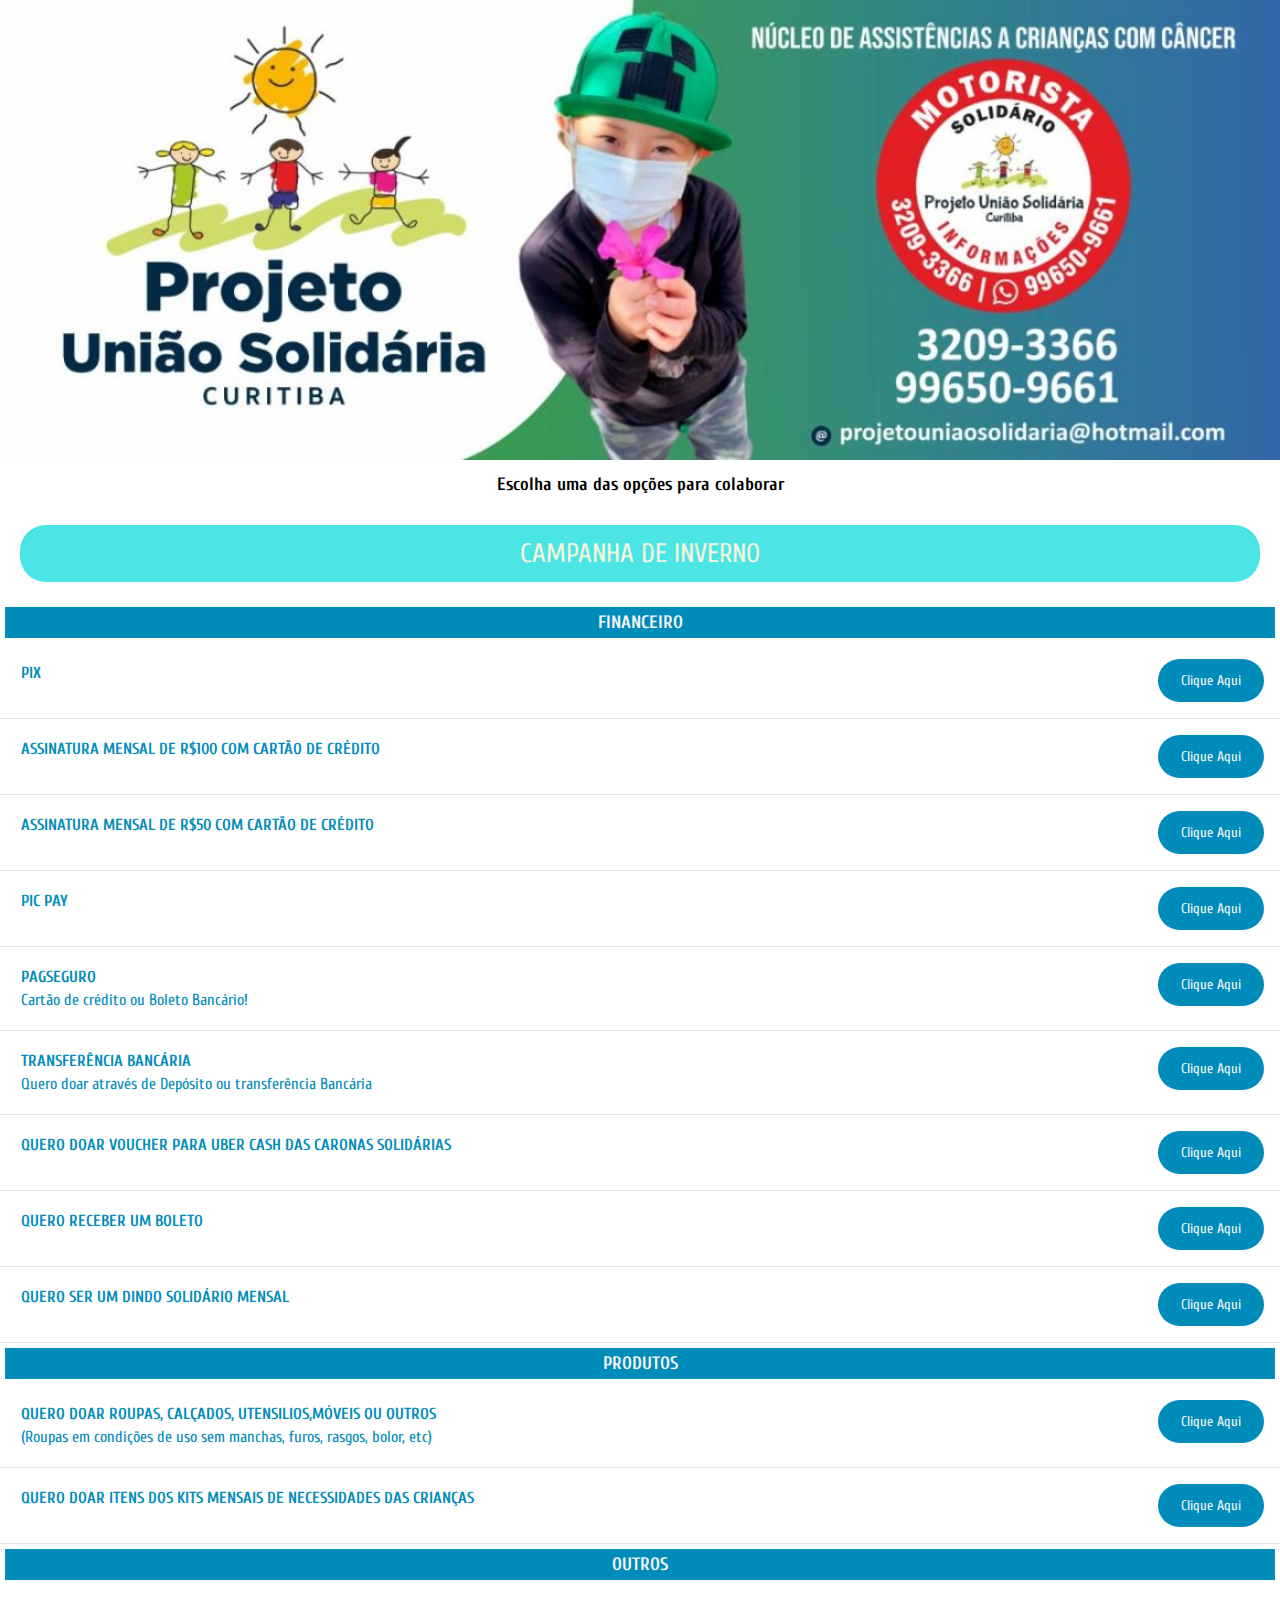
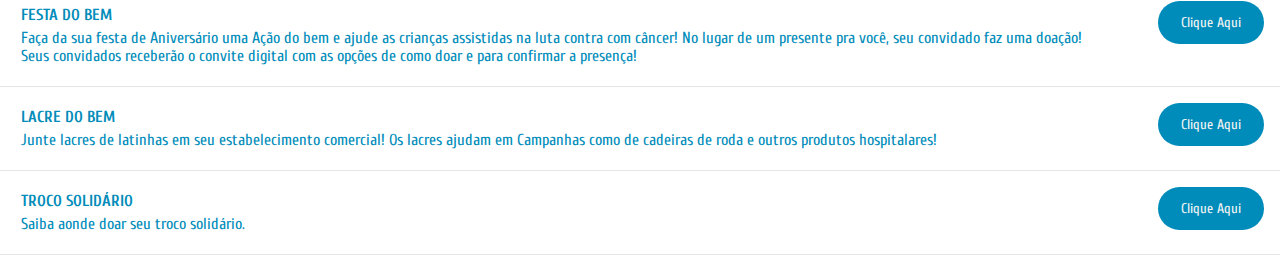
==== commit 8c5439e3: "updatecampainginverno" ====
--- a/index.html
+++ b/index.html
@@ -25,6 +25,8 @@
         <img src="./files/logo.jpeg"
       /></a>
       <p><strong>Escolha uma das opções para colaborar</strong></p>
+      <button class="campaignbutton">
+        <a href="./campaignall.html" target="_blank">Campanha de Inverno</a>
     </header>
 
     <section class="menu">
--- a/style.css
+++ b/style.css
@@ -1,6 +1,7 @@
 @import url('https://fonts.googleapis.com/css2?family=Courgette&display=swap');
 @import url('https://fonts.googleapis.com/css2?family=Indie+Flower&display=swap');
 @import url('https://fonts.googleapis.com/css2?family=Cuprum:wght@500&display=swap');
+
 * {
   padding: 0;
   margin: 0;
@@ -20,11 +21,15 @@
 }
 
 body {
-  /*  background-color: #f5f5dc;*/
+  /* background-color: #f5f5dc; */
   background-repeat: no-repeat;
   background-size: cover;
   width: 100%;
 }
+header {
+  display: flex;
+  flex-direction: column;
+}
 
 header img {
   width: 100%;
@@ -36,38 +41,10 @@
   font-size: 18px;
   margin: 10px;
   font-family: 'Cuprum', sans-serif;
-}
-
-/*Botão Campaign urgente*/
-
-.campaignbutton {
-  text-align: center;
-  margin: 20px;
-}
-
-.campaignbutton a {
-  text-decoration: none;
-  text-transform: uppercase;
-  font-size: 2em;
-  color: rgba(219, 10, 10, 0.73);
-  text-align: center;
-  animation: animate 2s linear infinite;
-  font-family: 'Cuprum', sans-serif;
-}
-
-.bcampaign {
-  padding: 8px 15px;
-  border-radius: 26px;
-  border: none;
-  background-color: #008cba;
-}
-
-.bcampaign:hover {
-  background-color: #cbf305;
-  transition-duration: 0.4s;
-}
-
-/*Fonts*/
+  align-items: center;
+}
+
+/*FONTES*/
 
 h1,
 h2,
@@ -77,7 +54,7 @@
   font-family: 'Cuprum', sans-serif;
 }
 
-/* Menu principal */
+/* MENU INDEX */
 
 .menu h2 {
   background-color: #008cba;
@@ -95,7 +72,8 @@
   font-family: 'Cuprum', sans-serif;
 }
 
-/* Listas*/
+/* LISTA INDEX */
+
 ul li {
   display: flex;
   justify-content: space-between;
@@ -103,14 +81,16 @@
   border-bottom: 1px solid rgba(0, 0, 0, 0.1);
 }
 
-/* paragrafos da lista*/
+/* PARAGRAFOS INDEX*/
+
 .details {
   padding: 5px;
   color: #008cba;
   font-family: 'Cuprum', sans-serif;
 }
 
-/*botão clique lista*/
+/*BOTAO INDEX*/
+
 ._link {
   background-color: #008cba;
   border: none;
@@ -130,48 +110,6 @@
 ._link:hover {
   background-color: #cbf305;
   transition-duration: 0.4s;
-}
-
-/* CAMPAIGN*/
-
-.campaignvid {
-  display: flex;
-  flex-direction: column;
-  align-items: center;
-}
-
-.buttoncampaignaj {
-  padding: 8px 15px;
-  border-radius: 26px;
-  border: none;
-  background-color: #008cba;
-  margin: 20px;
-}
-
-.buttoncampaignaj a {
-  text-decoration: none;
-  text-transform: uppercase;
-  font-size: 2em;
-  color: whitesmoke;
-  animation: animate 3s linear infinite;
-}
-
-.buttoncampaignaj:hover {
-  background-color: #4caf50;
-  transition-duration: 0.4s;
-}
-
-.titlecampaing {
-  text-align: center;
-  color: rgba(0, 0, 0, 0.9);
-}
-
-.campaigndescription {
-  font-size: 16px;
-  color: rgba(0, 0, 0, 0.8);
-  padding: 16px;
-  text-align: center;
-  justify-content: space-between;
 }
 
 .botaocomprov {
@@ -206,6 +144,7 @@
 .qrcodepixong img {
   max-width: -webkit-fill-available;
 }
+
 /* TROCO SOLIDÁRIO */
 
 div.trocorockn {
@@ -222,3 +161,103 @@
   font-family: 'Cuprum', sans-serif;
   color: #008cba;
 }
+
+/*BOTÃO CAMPANHAS*/
+
+.campaignbutton {
+  background-color: rgba(10, 219, 219, 0.73);
+  border: none;
+  padding: 13px 23px;
+  border-radius: 26px;
+  margin: 20px;
+}
+
+.campaignbutton a {
+  text-decoration: none;
+  text-transform: uppercase;
+  font-size: 2em;
+  color: #f5f5dc;
+  animation: animate 2s linear infinite;
+  font-family: 'Cuprum', sans-serif;
+}
+
+/* .bcampaign {
+  padding: 8px 15px;
+  border-radius: 26px;
+  border: none;
+  background-color: #008cba;
+}
+
+.bcampaign:hover {
+  background-color: #cbf305;
+  transition-duration: 0.4s;
+} */
+
+/* CAMPAIGN*/
+
+div.campaingback {
+  font-family: 'Cuprum', sans-serif;
+  background: linear-gradient(
+    to right,
+    blue 3%,
+    blue 4%,
+    green 6%,
+    green 10%,
+    red 15%,
+    red 30%,
+    orange 35%,
+    purple 70%
+  );
+  -webkit-background-clip: text;
+  -webkit-text-fill-color: transparent;
+}
+
+.vidcampaing {
+  display: flex;
+  flex-direction: column;
+  align-items: center;
+  width: 100%;
+}
+
+h3.titlearraia {
+  text-align: center;
+}
+
+.campaigndescription {
+  margin-top: 20px;
+  font-size: 18px;
+  color: rgba(0, 0, 0, 0.8);
+  padding: 10px;
+  text-align: center;
+  justify-content: space-between;
+}
+.campaigndescription a {
+  text-decoration: none;
+}
+
+/* .buttoncampaignaj {
+  padding: 8px 15px;
+  border-radius: 26px;
+  border: none;
+  background-color: #008cba;
+  margin: 20px;
+}
+
+.buttoncampaignaj a {
+  text-decoration: none;
+  text-transform: uppercase;
+  font-size: 2em;
+  color: whitesmoke;
+  animation: animate 3s linear infinite;
+}
+
+.buttoncampaignaj:hover {
+  background-color: #4caf50;
+  transition-duration: 0.4s;
+}
+
+.titlecampaing {
+  text-align: center;
+  color: rgba(0, 0, 0, 0.9);
+}
+*/
